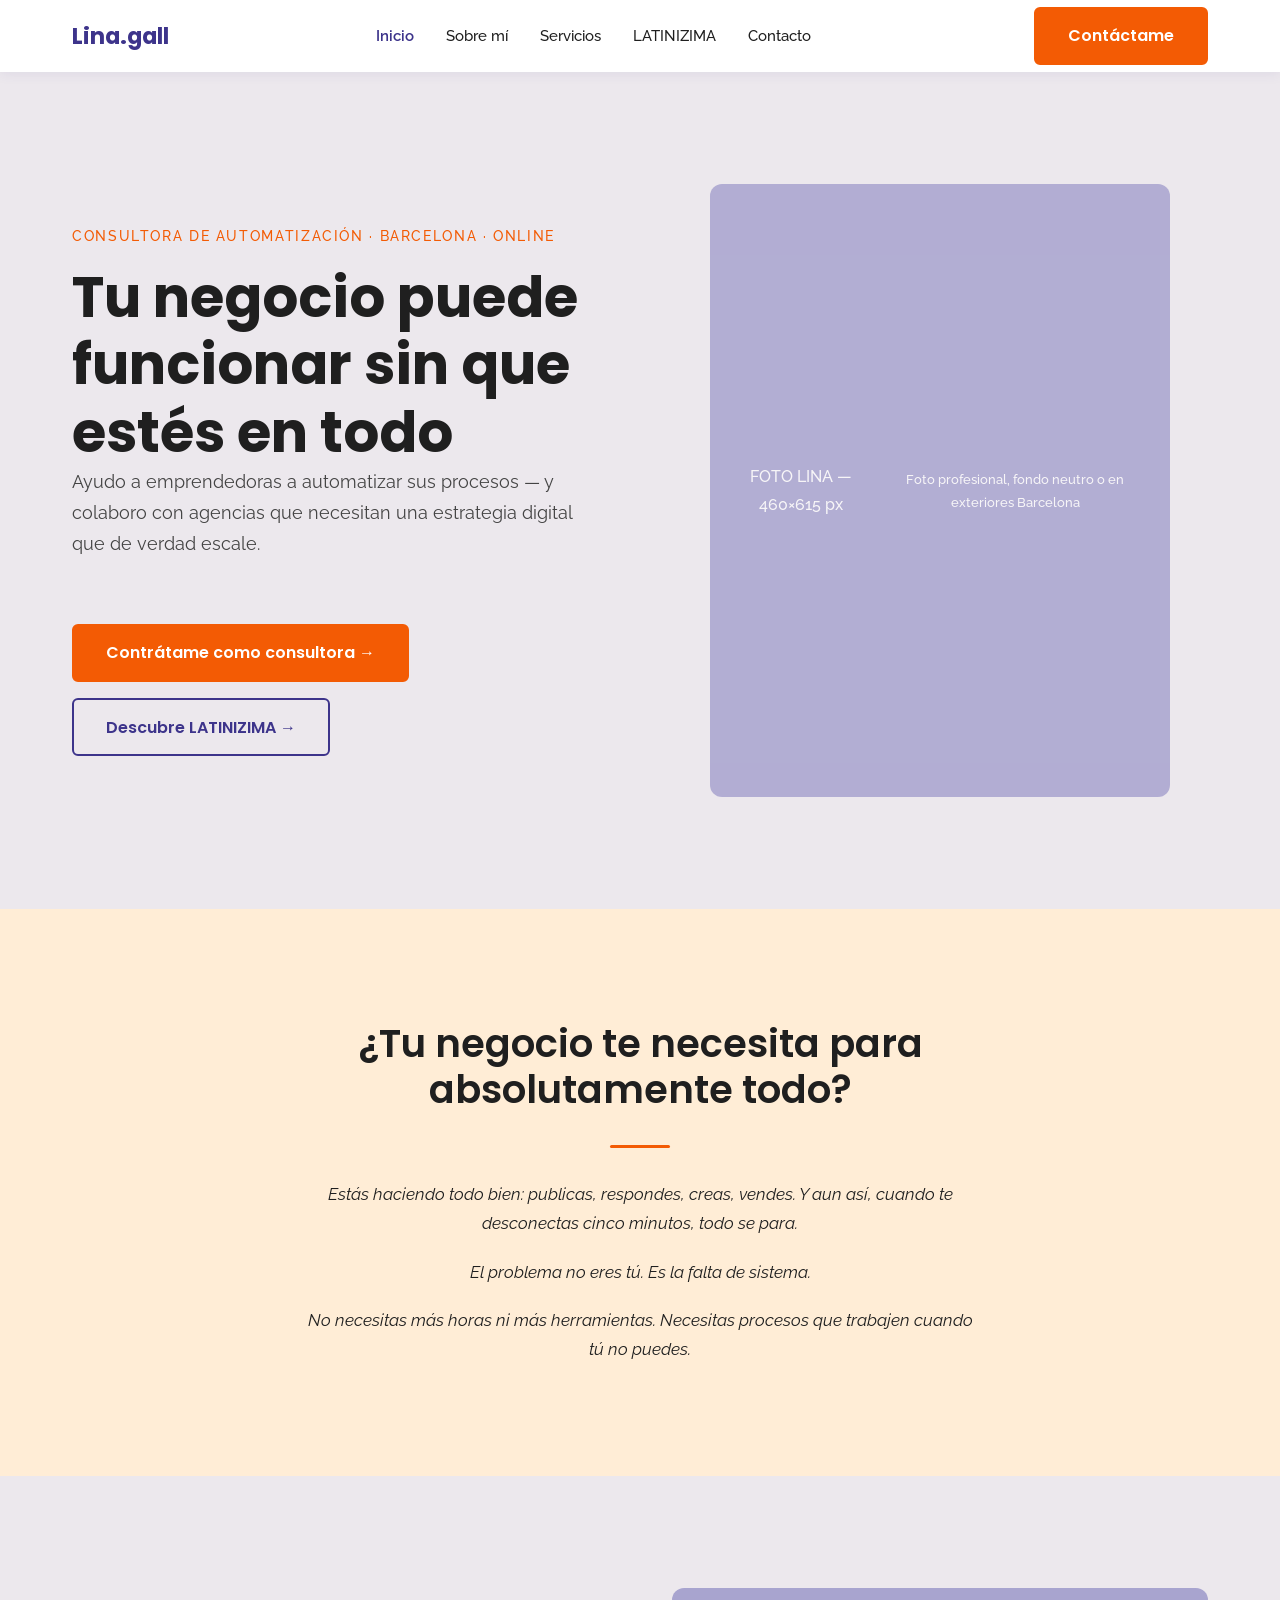
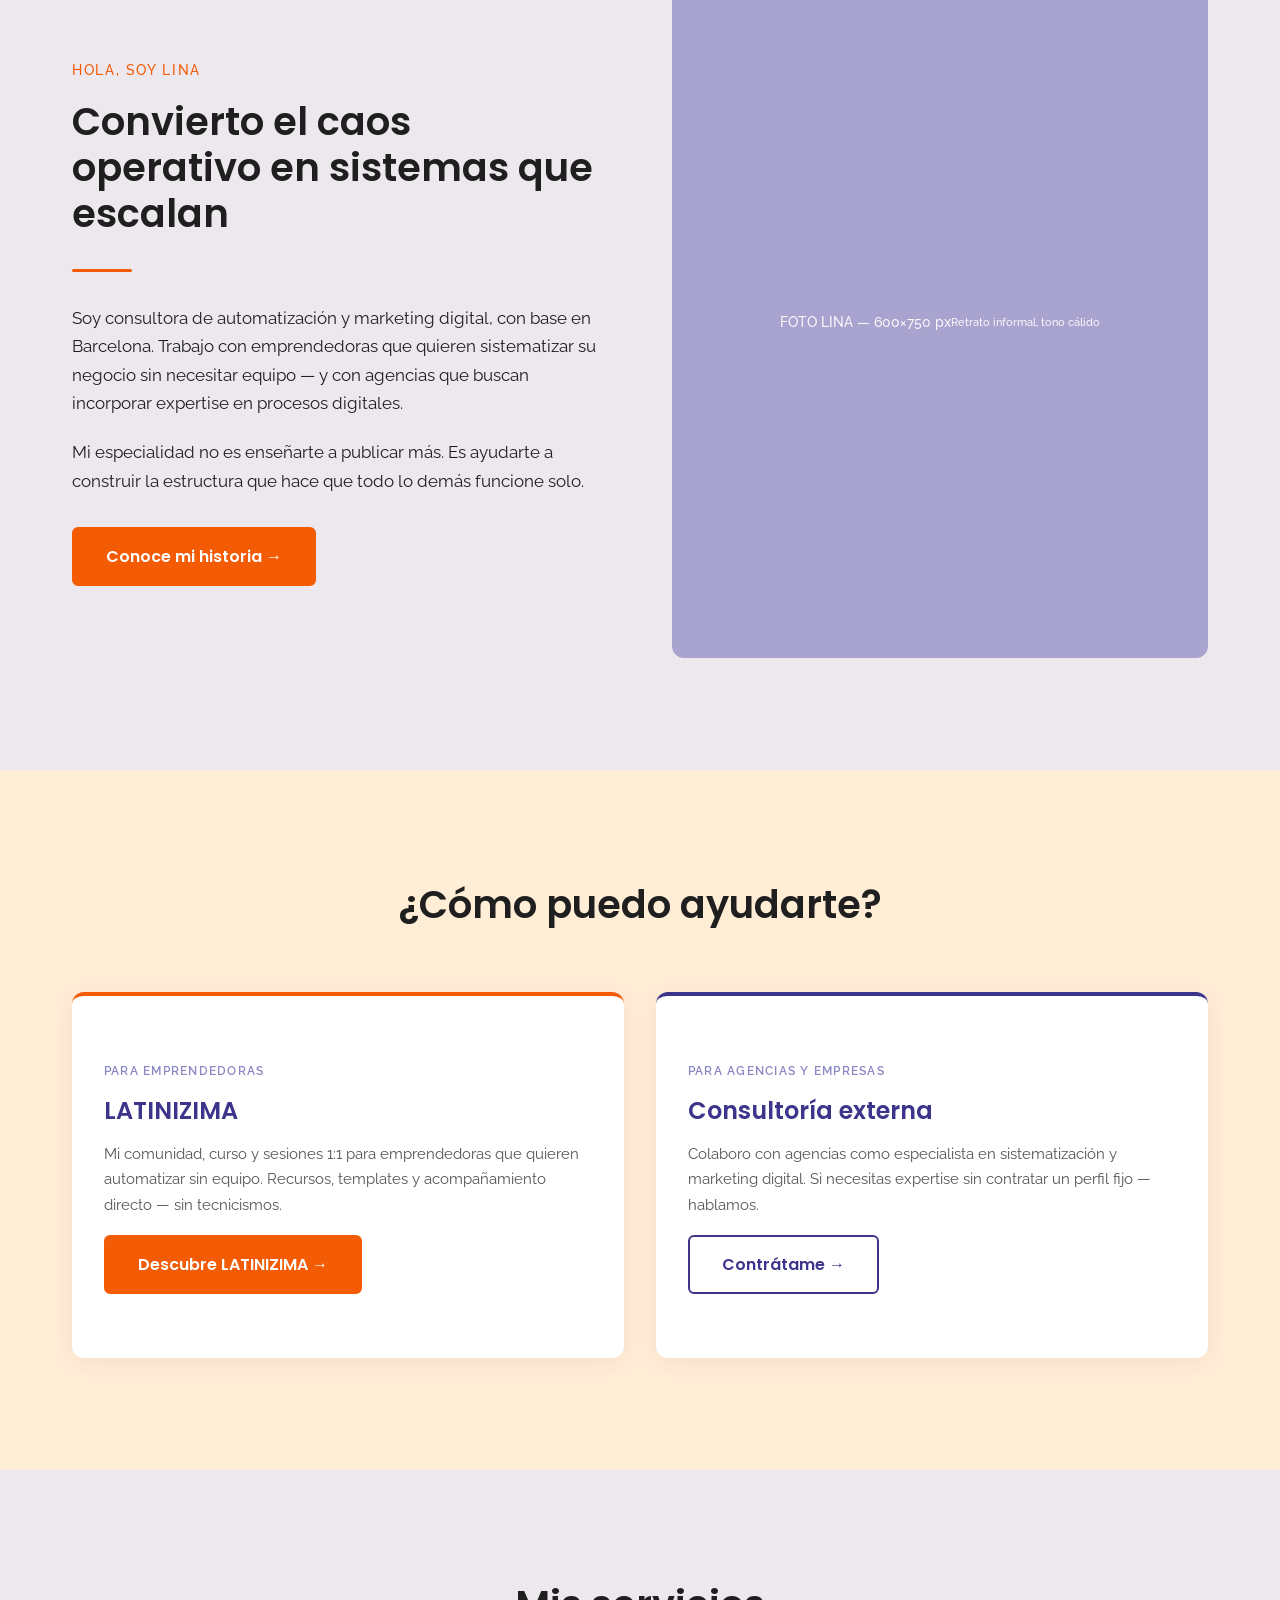
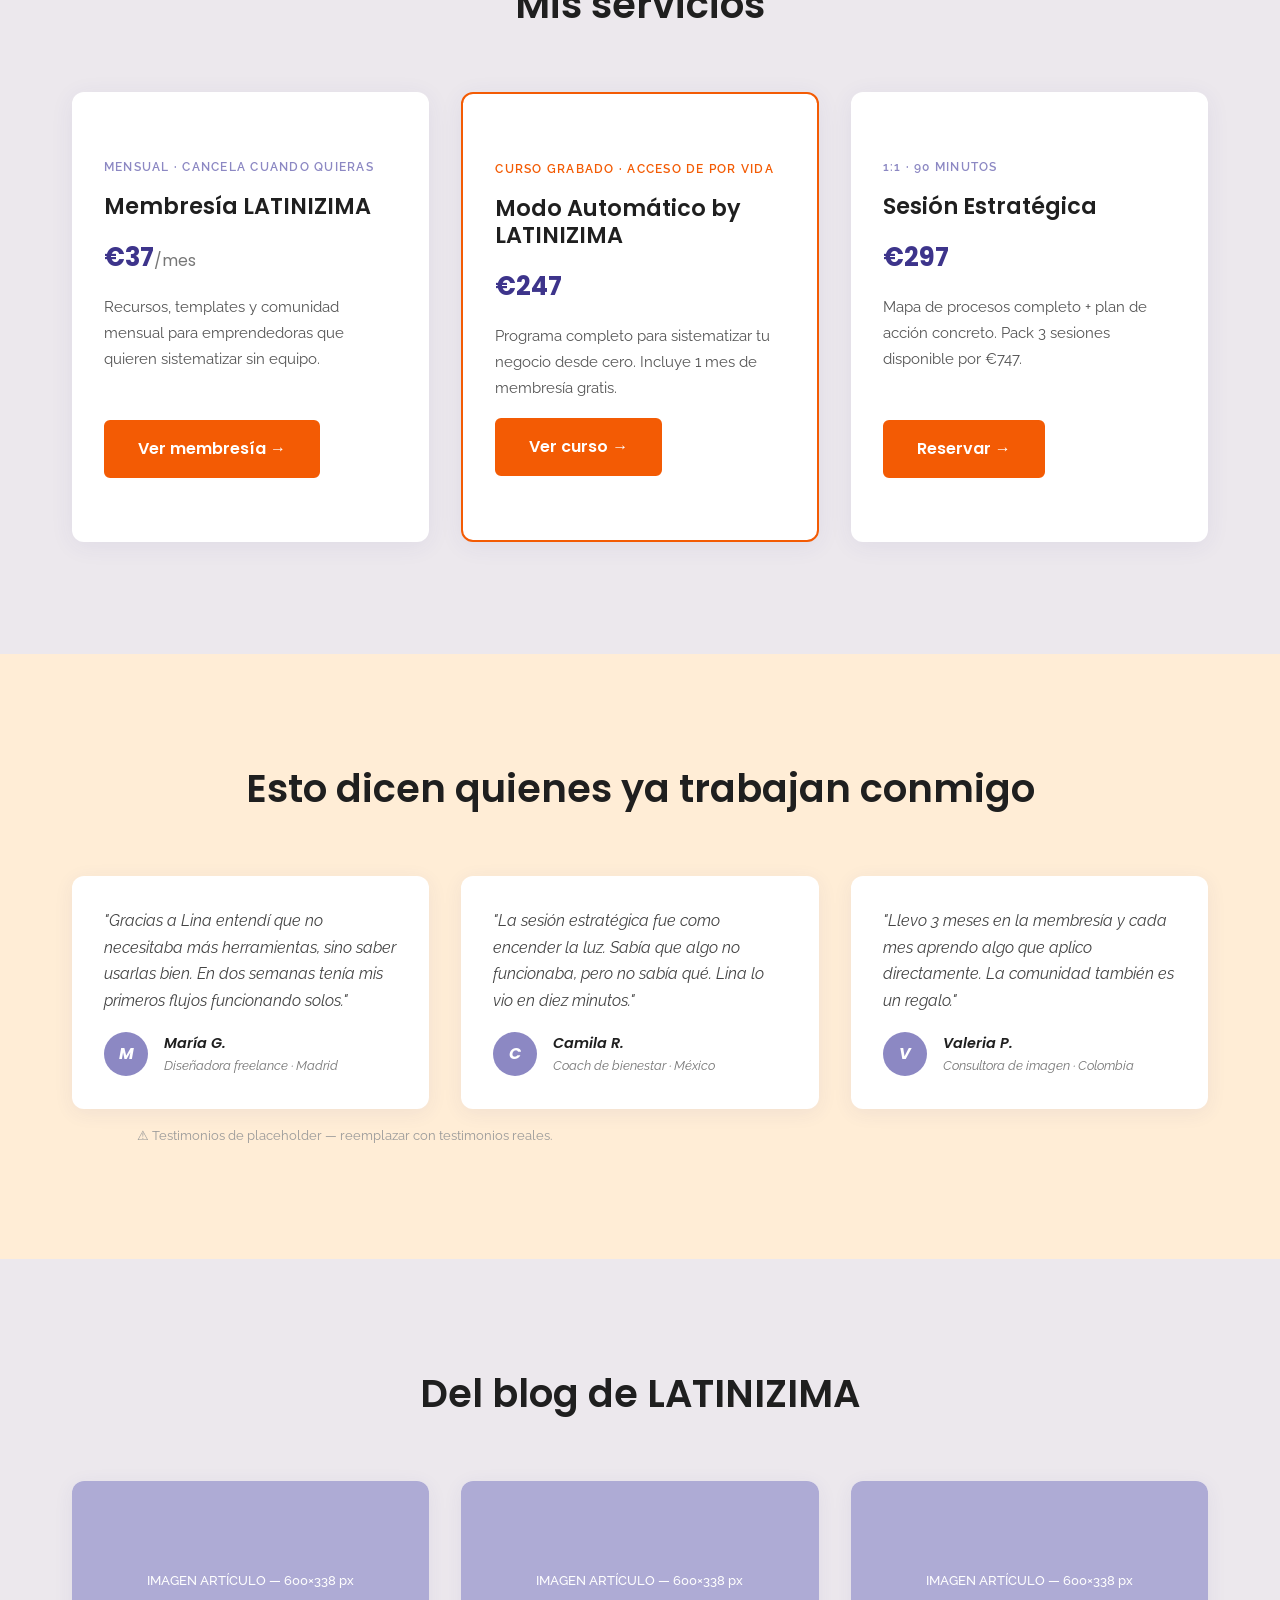
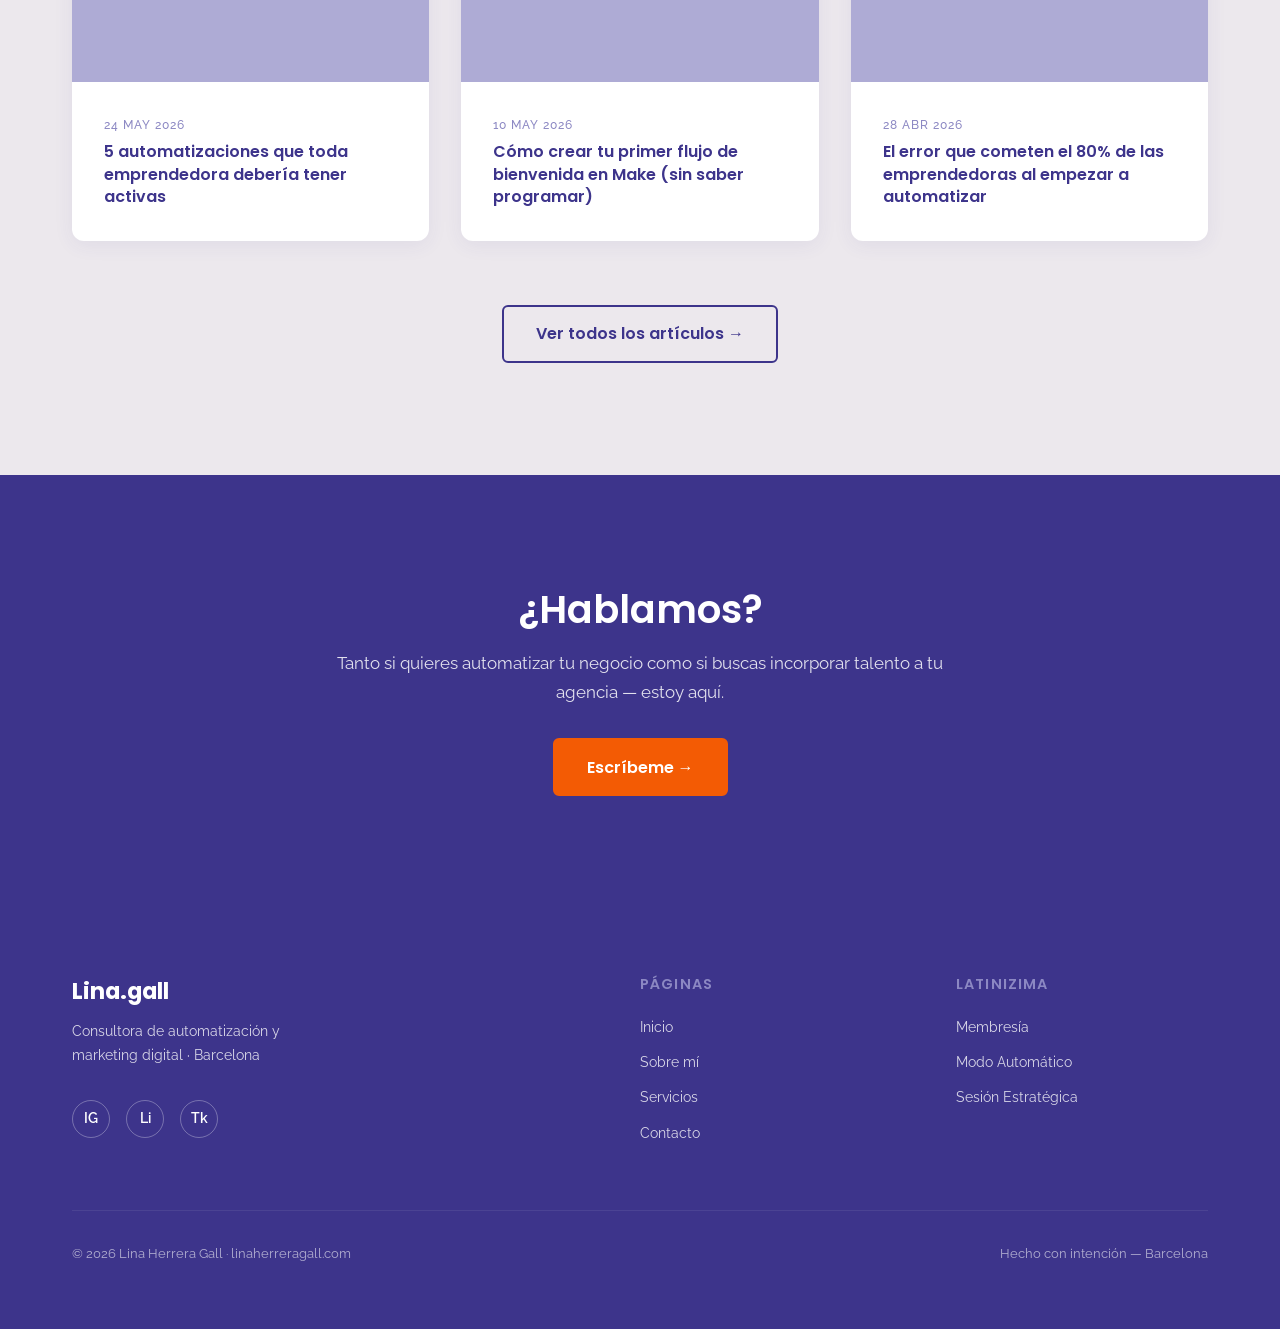
==== index.html @ 8fe7503e "Add index.html + styles.css — página de inicio Lina Herrera Gall Primera entrega: página INICIO comp" ====
<!DOCTYPE html>
<html lang="es">
<head>
  <meta charset="UTF-8" />
  <meta name="viewport" content="width=device-width, initial-scale=1.0" />
  <title>Lina Herrera Gall · Consultora de Automatización para Emprendedoras</title>
  <meta name="description" content="Consultora de automatización y marketing digital en Barcelona. Ayudo a emprendedoras a sistematizar su negocio y colaboro con agencias que necesitan estrategia digital que escale." />
  <meta name="keywords" content="consultora de automatización para emprendedoras, marketing digital Barcelona, LATINIZIMA" />
  <link rel="canonical" href="https://linaherreragall.com/" />

  <!-- Open Graph -->
  <meta property="og:type" content="website" />
  <meta property="og:title" content="Lina Herrera Gall · Consultora de Automatización para Emprendedoras" />
  <meta property="og:description" content="Consultora de automatización y marketing digital en Barcelona. Ayudo a emprendedoras a sistematizar su negocio y colaboro con agencias que necesitan estrategia digital que escale." />
  <meta property="og:url" content="https://linaherreragall.com/" />

  <link rel="stylesheet" href="styles.css" />
</head>
<body>

  <!-- ============================================================
       NAVIGATION
       ============================================================ -->
  <header>
    <nav class="nav" role="navigation" aria-label="Navegación principal">
      <div class="nav__inner">
        <a href="/" class="nav__logo" aria-label="Inicio — Lina Herrera Gall">
          <img src="assets/logo-linagall.png" alt="Lina.gall" onerror="this.style.display='none';this.nextElementSibling.style.display='block';" />
          <span style="display:none;">Lina.gall</span>
        </a>

        <button class="nav__toggle" aria-label="Abrir menú" aria-expanded="false" id="navToggle">
          <span></span><span></span><span></span>
        </button>

        <ul class="nav__links" id="navLinks" role="list">
          <li><a href="/" class="active">Inicio</a></li>
          <li><a href="sobre-mi.html">Sobre mí</a></li>
          <li><a href="servicios.html">Servicios</a></li>
          <li><a href="membresia-latinizima.html">LATINIZIMA</a></li>
          <li><a href="contacto.html">Contacto</a></li>
        </ul>

        <a href="contacto.html" class="btn btn--primary nav__cta">Contáctame</a>
      </div>
    </nav>
  </header>

  <main>

    <!-- ============================================================
         HERO
         ============================================================ -->
    <section class="hero section--lavender" aria-labelledby="hero-heading">
      <div class="container">
        <div class="hero__inner">
          <div class="hero__content">
            <p class="eyebrow">Consultora de automatización · Barcelona · Online</p>
            <h1 id="hero-heading">Tu negocio puede funcionar sin que estés en todo</h1>
            <p class="hero__subtitle">Ayudo a emprendedoras a automatizar sus procesos — y colaboro con agencias que necesitan una estrategia digital que de verdad escale.</p>
            <div class="hero__ctas">
              <a href="contacto.html" class="btn btn--primary">Contrátame como consultora →</a>
              <a href="membresia-latinizima.html" class="btn btn--outline">Descubre LATINIZIMA →</a>
            </div>
          </div>
          <div class="hero__image" aria-hidden="true">
            <div class="placeholder-img" style="width:100%;aspect-ratio:3/4;max-width:460px;margin:auto;">
              FOTO LINA — 460×615 px<br/><small>Foto profesional, fondo neutro o en exteriores Barcelona</small>
            </div>
          </div>
        </div>
      </div>
    </section>

    <!-- ============================================================
         SECCIÓN DOLOR
         ============================================================ -->
    <section class="section section--peach" aria-labelledby="dolor-heading">
      <div class="container" style="max-width:760px;text-align:center;">
        <h2 id="dolor-heading">¿Tu negocio te necesita para absolutamente todo?</h2>
        <div class="divider" style="margin-inline:auto;"></div>
        <div class="prose" style="margin-inline:auto;">
          <p><em>Estás haciendo todo bien: publicas, respondes, creas, vendes. Y aun así, cuando te desconectas cinco minutos, todo se para.</em></p>
          <p><em>El problema no eres tú. Es la falta de sistema.</em></p>
          <p><em>No necesitas más horas ni más herramientas. Necesitas procesos que trabajen cuando tú no puedes.</em></p>
        </div>
      </div>
    </section>

    <!-- ============================================================
         PRESENTACIÓN — con foto
         ============================================================ -->
    <section class="section section--lavender" aria-labelledby="presentacion-heading">
      <div class="container">
        <div class="split">
          <div class="split__content">
            <p class="eyebrow">Hola, soy Lina</p>
            <h2 id="presentacion-heading">Convierto el caos operativo en sistemas que escalan</h2>
            <div class="divider"></div>
            <div class="prose">
              <p>Soy consultora de automatización y marketing digital, con base en Barcelona. Trabajo con emprendedoras que quieren sistematizar su negocio sin necesitar equipo — y con agencias que buscan incorporar expertise en procesos digitales.</p>
              <p>Mi especialidad no es enseñarte a publicar más. Es ayudarte a construir la estructura que hace que todo lo demás funcione solo.</p>
            </div>
            <a href="sobre-mi.html" class="btn btn--primary" style="margin-top:var(--space-md);">Conoce mi historia →</a>
          </div>
          <div class="split__image" aria-hidden="true">
            <div class="placeholder-img" style="aspect-ratio:4/5;width:100%;">
              FOTO LINA — 600×750 px<br/><small>Retrato informal, tono cálido</small>
            </div>
          </div>
        </div>
      </div>
    </section>

    <!-- ============================================================
         DOS CAMINOS
         ============================================================ -->
    <section class="section section--peach" aria-labelledby="caminos-heading">
      <div class="container">
        <div class="section-header">
          <h2 id="caminos-heading">¿Cómo puedo ayudarte?</h2>
        </div>
        <div class="cards-grid cards-grid--2">

          <article class="card" style="border-top: 4px solid var(--color-orange);">
            <span class="card__tag">Para emprendedoras</span>
            <h3 style="color:var(--color-purple-dark);font-size:1.5rem;">LATINIZIMA</h3>
            <p class="card__desc">Mi comunidad, curso y sesiones 1:1 para emprendedoras que quieren automatizar sin equipo. Recursos, templates y acompañamiento directo — sin tecnicismos.</p>
            <a href="membresia-latinizima.html" class="btn btn--primary" style="align-self:flex-start;margin-top:auto;">Descubre LATINIZIMA →</a>
          </article>

          <article class="card" style="border-top: 4px solid var(--color-purple-dark);">
            <span class="card__tag">Para agencias y empresas</span>
            <h3 style="color:var(--color-purple-dark);font-size:1.5rem;">Consultoría externa</h3>
            <p class="card__desc">Colaboro con agencias como especialista en sistematización y marketing digital. Si necesitas expertise sin contratar un perfil fijo — hablamos.</p>
            <a href="contacto.html" class="btn btn--outline" style="align-self:flex-start;margin-top:auto;">Contrátame →</a>
          </article>

        </div>
      </div>
    </section>

    <!-- ============================================================
         SERVICIOS — 3 tarjetas
         ============================================================ -->
    <section class="section section--lavender" aria-labelledby="servicios-heading">
      <div class="container">
        <div class="section-header">
          <h2 id="servicios-heading">Mis servicios</h2>
        </div>
        <div class="cards-grid">

          <article class="card">
            <span class="card__tag">Mensual · Cancela cuando quieras</span>
            <h3>Membresía LATINIZIMA</h3>
            <div class="card__price">€37<span style="font-size:1rem;font-weight:400;color:#777;">/mes</span></div>
            <p class="card__desc">Recursos, templates y comunidad mensual para emprendedoras que quieren sistematizar sin equipo.</p>
            <a href="membresia-latinizima.html" class="btn btn--primary" style="align-self:flex-start;margin-top:auto;">Ver membresía →</a>
          </article>

          <article class="card" style="border: 2px solid var(--color-orange);">
            <span class="card__tag" style="color:var(--color-orange);">Curso grabado · Acceso de por vida</span>
            <h3>Modo Automático by LATINIZIMA</h3>
            <div class="card__price">€247</div>
            <p class="card__desc">Programa completo para sistematizar tu negocio desde cero. Incluye 1 mes de membresía gratis.</p>
            <a href="modo-automatico.html" class="btn btn--primary" style="align-self:flex-start;margin-top:auto;">Ver curso →</a>
          </article>

          <article class="card">
            <span class="card__tag">1:1 · 90 minutos</span>
            <h3>Sesión Estratégica</h3>
            <div class="card__price">€297</div>
            <p class="card__desc">Mapa de procesos completo + plan de acción concreto. Pack 3 sesiones disponible por €747.</p>
            <a href="sesion-estrategica.html" class="btn btn--primary" style="align-self:flex-start;margin-top:auto;">Reservar →</a>
          </article>

        </div>
      </div>
    </section>

    <!-- ============================================================
         PRUEBA SOCIAL
         ============================================================ -->
    <section class="section section--peach" aria-labelledby="testimonios-heading">
      <div class="container">
        <div class="section-header">
          <h2 id="testimonios-heading">Esto dicen quienes ya trabajan conmigo</h2>
        </div>
        <div class="testimonials-grid">

          <blockquote class="testimonial">
            <p class="testimonial__body">"Gracias a Lina entendí que no necesitaba más herramientas, sino saber usarlas bien. En dos semanas tenía mis primeros flujos funcionando solos."</p>
            <footer class="testimonial__author">
              <div class="testimonial__avatar" aria-hidden="true">M</div>
              <div>
                <p class="testimonial__name">María G.</p>
                <p class="testimonial__role">Diseñadora freelance · Madrid</p>
              </div>
            </footer>
          </blockquote>

          <blockquote class="testimonial">
            <p class="testimonial__body">"La sesión estratégica fue como encender la luz. Sabía que algo no funcionaba, pero no sabía qué. Lina lo vio en diez minutos."</p>
            <footer class="testimonial__author">
              <div class="testimonial__avatar" aria-hidden="true">C</div>
              <div>
                <p class="testimonial__name">Camila R.</p>
                <p class="testimonial__role">Coach de bienestar · México</p>
              </div>
            </footer>
          </blockquote>

          <blockquote class="testimonial">
            <p class="testimonial__body">"Llevo 3 meses en la membresía y cada mes aprendo algo que aplico directamente. La comunidad también es un regalo."</p>
            <footer class="testimonial__author">
              <div class="testimonial__avatar" aria-hidden="true">V</div>
              <div>
                <p class="testimonial__name">Valeria P.</p>
                <p class="testimonial__role">Consultora de imagen · Colombia</p>
              </div>
            </footer>
          </blockquote>

        </div>
        <p style="text-align:center;font-size:0.8rem;color:#999;margin-top:var(--space-sm);">⚠ Testimonios de placeholder — reemplazar con testimonios reales.</p>
      </div>
    </section>

    <!-- ============================================================
         BLOG PREVIEW
         ============================================================ -->
    <section class="section section--lavender" aria-labelledby="blog-heading">
      <div class="container">
        <div class="section-header">
          <h2 id="blog-heading">Del blog de LATINIZIMA</h2>
        </div>
        <div class="blog-grid">

          <article class="blog-card">
            <div class="blog-card__thumb">
              <div class="placeholder-img" style="aspect-ratio:16/9;border-radius:0;">IMAGEN ARTÍCULO — 600×338 px</div>
            </div>
            <div class="blog-card__body">
              <p class="blog-card__date">24 may 2026</p>
              <h3 class="blog-card__title">5 automatizaciones que toda emprendedora debería tener activas</h3>
            </div>
          </article>

          <article class="blog-card">
            <div class="blog-card__thumb">
              <div class="placeholder-img" style="aspect-ratio:16/9;border-radius:0;">IMAGEN ARTÍCULO — 600×338 px</div>
            </div>
            <div class="blog-card__body">
              <p class="blog-card__date">10 may 2026</p>
              <h3 class="blog-card__title">Cómo crear tu primer flujo de bienvenida en Make (sin saber programar)</h3>
            </div>
          </article>

          <article class="blog-card">
            <div class="blog-card__thumb">
              <div class="placeholder-img" style="aspect-ratio:16/9;border-radius:0;">IMAGEN ARTÍCULO — 600×338 px</div>
            </div>
            <div class="blog-card__body">
              <p class="blog-card__date">28 abr 2026</p>
              <h3 class="blog-card__title">El error que cometen el 80% de las emprendedoras al empezar a automatizar</h3>
            </div>
          </article>

        </div>
        <div style="text-align:center;margin-top:var(--space-lg);">
          <a href="#" class="btn btn--outline">Ver todos los artículos →</a>
        </div>
      </div>
    </section>

    <!-- ============================================================
         CTA FINAL — fondo oscuro
         ============================================================ -->
    <section class="section section--dark" aria-labelledby="cta-final-heading">
      <div class="container">
        <div class="cta-banner">
          <h2 id="cta-final-heading">¿Hablamos?</h2>
          <p>Tanto si quieres automatizar tu negocio como si buscas incorporar talento a tu agencia — estoy aquí.</p>
          <div class="cta-banner__actions">
            <a href="contacto.html" class="btn btn--primary">Escríbeme →</a>
          </div>
        </div>
      </div>
    </section>

  </main>

  <!-- ============================================================
       FOOTER
       ============================================================ -->
  <footer class="footer" role="contentinfo">
    <div class="container">
      <div class="footer__grid">

        <div>
          <p class="footer__brand-name">Lina.gall</p>
          <p class="footer__tagline">Consultora de automatización y marketing digital · Barcelona</p>
          <nav class="footer__social" aria-label="Redes sociales">
            <a href="#" aria-label="Instagram">IG</a>
            <a href="#" aria-label="LinkedIn">Li</a>
            <a href="#" aria-label="TikTok">Tk</a>
          </nav>
        </div>

        <div>
          <p class="footer__col-title">Páginas</p>
          <ul class="footer__links">
            <li><a href="/">Inicio</a></li>
            <li><a href="sobre-mi.html">Sobre mí</a></li>
            <li><a href="servicios.html">Servicios</a></li>
            <li><a href="contacto.html">Contacto</a></li>
          </ul>
        </div>

        <div>
          <p class="footer__col-title">LATINIZIMA</p>
          <ul class="footer__links">
            <li><a href="membresia-latinizima.html">Membresía</a></li>
            <li><a href="modo-automatico.html">Modo Automático</a></li>
            <li><a href="sesion-estrategica.html">Sesión Estratégica</a></li>
          </ul>
        </div>

      </div>

      <div class="footer__bottom">
        <span>© 2026 Lina Herrera Gall · linaherreragall.com</span>
        <span>Hecho con intención — Barcelona</span>
      </div>
    </div>
  </footer>

  <!-- ============================================================
       JS — mobile nav toggle
       ============================================================ -->
  <script>
    const toggle = document.getElementById('navToggle');
    const links  = document.getElementById('navLinks');
    toggle.addEventListener('click', () => {
      const isOpen = links.classList.toggle('is-open');
      toggle.setAttribute('aria-expanded', isOpen);
    });
  </script>

</body>
</html>
---- styles.css ----
/* ============================================================
   LINA HERRERA GALL · Global Stylesheet
   ============================================================ */

/* --- Google Fonts --- */
@import url('https://fonts.googleapis.com/css2?family=Poppins:wght@400;600;700&family=Raleway:ital,wght@0,400;0,500;1,400&display=swap');

/* --- CSS Variables --- */
:root {
  /* Colors */
  --color-purple-dark:   #3d348b;
  --color-purple-mid:    #8c88c3;
  --color-lavender:      #ece8ed;
  --color-peach:         #ffedd6;
  --color-orange:        #f35b04;
  --color-almost-black:  #1f1f1f;
  --color-white:         #ffffff;

  /* Typography */
  --font-heading:  'Poppins', sans-serif;
  --font-body:     'Raleway', sans-serif;

  /* Spacing */
  --space-xs:   0.5rem;
  --space-sm:   1rem;
  --space-md:   2rem;
  --space-lg:   4rem;
  --space-xl:   7rem;

  /* Layout */
  --max-width:  1200px;
  --nav-height: 72px;

  /* Border radius */
  --radius-sm:  6px;
  --radius-md:  12px;
  --radius-lg:  24px;
}

/* --- Reset --- */
*, *::before, *::after {
  box-sizing: border-box;
  margin: 0;
  padding: 0;
}

html {
  scroll-behavior: smooth;
  font-size: 16px;
}

body {
  font-family: var(--font-body);
  color: var(--color-almost-black);
  background-color: var(--color-lavender);
  line-height: 1.7;
  -webkit-font-smoothing: antialiased;
}

img {
  max-width: 100%;
  display: block;
}

a {
  color: inherit;
  text-decoration: none;
}

ul, ol {
  list-style: none;
}

/* --- Layout utilities --- */
.container {
  width: 100%;
  max-width: var(--max-width);
  margin-inline: auto;
  padding-inline: var(--space-md);
}

.section {
  padding-block: var(--space-xl);
}

.section--lavender  { background-color: var(--color-lavender); }
.section--peach     { background-color: var(--color-peach); }
.section--dark      { background-color: var(--color-purple-dark); color: var(--color-white); }

/* --- Typography --- */
h1, h2, h3, h4 {
  font-family: var(--font-heading);
  line-height: 1.2;
}

h1 { font-size: clamp(2.2rem, 5vw, 3.5rem); font-weight: 700; }
h2 { font-size: clamp(1.6rem, 3vw, 2.4rem); font-weight: 600; }
h3 { font-size: clamp(1.1rem, 2vw, 1.4rem); font-weight: 600; }

p { font-size: 1.05rem; max-width: 68ch; }

.eyebrow {
  font-family: var(--font-body);
  font-size: 0.85rem;
  font-weight: 500;
  letter-spacing: 0.12em;
  text-transform: uppercase;
  color: var(--color-orange);
  margin-bottom: var(--space-sm);
}

.section--dark .eyebrow { color: var(--color-peach); }

blockquote, .quote {
  font-family: var(--font-body);
  font-style: italic;
  font-size: 1.1rem;
}

/* --- Buttons --- */
.btn {
  display: inline-block;
  font-family: var(--font-heading);
  font-size: 1rem;
  font-weight: 600;
  padding: 0.85em 2em;
  border-radius: var(--radius-sm);
  border: 2px solid transparent;
  cursor: pointer;
  transition: transform 0.15s ease, box-shadow 0.15s ease, opacity 0.15s ease;
  white-space: nowrap;
}

.btn:hover { transform: translateY(-2px); box-shadow: 0 6px 18px rgba(0,0,0,0.12); }
.btn:active { transform: translateY(0); }

.btn--primary {
  background-color: var(--color-orange);
  color: var(--color-white);
  border-color: var(--color-orange);
}

.btn--outline {
  background-color: transparent;
  color: var(--color-purple-dark);
  border-color: var(--color-purple-dark);
}

.btn--outline-white {
  background-color: transparent;
  color: var(--color-white);
  border-color: var(--color-white);
}

/* ============================================================
   NAVIGATION
   ============================================================ */
.nav {
  position: sticky;
  top: 0;
  z-index: 100;
  height: var(--nav-height);
  background-color: var(--color-white);
  box-shadow: 0 2px 12px rgba(61, 52, 139, 0.08);
  display: flex;
  align-items: center;
}

.nav__inner {
  width: 100%;
  max-width: var(--max-width);
  margin-inline: auto;
  padding-inline: var(--space-md);
  display: flex;
  align-items: center;
  justify-content: space-between;
  gap: var(--space-md);
}

.nav__logo {
  font-family: var(--font-heading);
  font-weight: 700;
  font-size: 1.4rem;
  color: var(--color-purple-dark);
  flex-shrink: 0;
}

.nav__logo img {
  height: 36px;
  width: auto;
}

.nav__links {
  display: flex;
  align-items: center;
  gap: var(--space-md);
}

.nav__links a {
  font-family: var(--font-body);
  font-size: 0.95rem;
  font-weight: 500;
  color: var(--color-almost-black);
  transition: color 0.15s;
}

.nav__links a:hover { color: var(--color-purple-dark); }

.nav__links a.active { color: var(--color-purple-dark); font-weight: 600; }

.nav__cta {
  margin-left: var(--space-sm);
}

/* Hamburger */
.nav__toggle {
  display: none;
  flex-direction: column;
  gap: 5px;
  background: none;
  border: none;
  cursor: pointer;
  padding: 4px;
}

.nav__toggle span {
  display: block;
  width: 24px;
  height: 2px;
  background-color: var(--color-purple-dark);
  border-radius: 2px;
  transition: all 0.3s ease;
}

/* ============================================================
   FOOTER
   ============================================================ */
.footer {
  background-color: var(--color-purple-dark);
  color: var(--color-white);
  padding-block: var(--space-lg);
}

.footer__grid {
  display: grid;
  grid-template-columns: 2fr 1fr 1fr;
  gap: var(--space-lg);
}

.footer__brand-name {
  font-family: var(--font-heading);
  font-weight: 700;
  font-size: 1.4rem;
  color: var(--color-white);
  margin-bottom: var(--space-xs);
}

.footer__tagline {
  font-size: 0.9rem;
  opacity: 0.8;
  margin-bottom: var(--space-md);
  max-width: 30ch;
}

.footer__social {
  display: flex;
  gap: var(--space-sm);
}

.footer__social a {
  display: flex;
  align-items: center;
  justify-content: center;
  width: 38px;
  height: 38px;
  border-radius: 50%;
  border: 1px solid rgba(255,255,255,0.3);
  font-size: 0.85rem;
  font-weight: 600;
  transition: background-color 0.15s, border-color 0.15s;
}

.footer__social a:hover {
  background-color: var(--color-orange);
  border-color: var(--color-orange);
}

.footer__col-title {
  font-family: var(--font-heading);
  font-weight: 600;
  font-size: 0.9rem;
  letter-spacing: 0.08em;
  text-transform: uppercase;
  color: var(--color-purple-mid);
  margin-bottom: var(--space-sm);
}

.footer__links {
  display: flex;
  flex-direction: column;
  gap: 0.5rem;
}

.footer__links a {
  font-size: 0.9rem;
  opacity: 0.8;
  transition: opacity 0.15s;
}

.footer__links a:hover { opacity: 1; }

.footer__bottom {
  margin-top: var(--space-lg);
  padding-top: var(--space-md);
  border-top: 1px solid rgba(255,255,255,0.12);
  display: flex;
  align-items: center;
  justify-content: space-between;
  font-size: 0.82rem;
  opacity: 0.6;
  flex-wrap: wrap;
  gap: var(--space-sm);
}

/* ============================================================
   PLACEHOLDER IMAGES
   ============================================================ */
.placeholder-img {
  background-color: var(--color-purple-mid);
  display: flex;
  align-items: center;
  justify-content: center;
  text-align: center;
  font-family: var(--font-body);
  font-size: 0.85rem;
  font-weight: 500;
  color: var(--color-white);
  padding: var(--space-sm);
  border-radius: var(--radius-md);
  opacity: 0.7;
}

/* ============================================================
   HERO
   ============================================================ */
.hero {
  padding-block: var(--space-xl);
}

.hero__inner {
  display: grid;
  grid-template-columns: 1fr 1fr;
  gap: var(--space-lg);
  align-items: center;
}

.hero__content { max-width: 560px; }

.hero__h1 { margin-bottom: var(--space-md); }

.hero__subtitle {
  font-size: 1.15rem;
  margin-bottom: var(--space-lg);
  color: #444;
}

.hero__ctas {
  display: flex;
  gap: var(--space-sm);
  flex-wrap: wrap;
}

.hero__image .placeholder-img {
  width: 100%;
  aspect-ratio: 3/4;
  max-width: 460px;
  margin-inline: auto;
  font-size: 1rem;
  opacity: 0.6;
}

/* ============================================================
   SECTION HEADERS
   ============================================================ */
.section-header {
  text-align: center;
  margin-bottom: var(--space-lg);
}

.section-header h2 { margin-bottom: var(--space-sm); }
.section-header p  { margin-inline: auto; color: #555; }

.section--dark .section-header p { color: rgba(255,255,255,0.8); }

/* ============================================================
   CARDS GRID
   ============================================================ */
.cards-grid {
  display: grid;
  grid-template-columns: repeat(auto-fit, minmax(280px, 1fr));
  gap: var(--space-md);
}

.cards-grid--2 {
  grid-template-columns: repeat(auto-fit, minmax(340px, 1fr));
}

.card {
  background-color: var(--color-white);
  border-radius: var(--radius-md);
  padding: var(--space-lg) var(--space-md);
  box-shadow: 0 4px 24px rgba(61,52,139,0.07);
  display: flex;
  flex-direction: column;
  gap: var(--space-sm);
  transition: transform 0.2s ease, box-shadow 0.2s ease;
}

.card:hover {
  transform: translateY(-4px);
  box-shadow: 0 12px 36px rgba(61,52,139,0.12);
}

.card__tag {
  font-size: 0.78rem;
  font-weight: 600;
  letter-spacing: 0.1em;
  text-transform: uppercase;
  color: var(--color-purple-mid);
}

.card__price {
  font-family: var(--font-heading);
  font-size: 1.6rem;
  font-weight: 700;
  color: var(--color-purple-dark);
}

.card__desc { font-size: 0.95rem; color: #555; }

/* ============================================================
   PAIN / INTRO TEXT SECTION
   ============================================================ */
.prose { max-width: 680px; }
.prose p { margin-bottom: 1.2em; }
.prose p:last-child { margin-bottom: 0; }

/* ============================================================
   TWO-COLUMN SPLIT (text + image)
   ============================================================ */
.split {
  display: grid;
  grid-template-columns: 1fr 1fr;
  gap: var(--space-lg);
  align-items: center;
}

.split--reverse .split__image { order: -1; }

.split__image .placeholder-img {
  width: 100%;
  aspect-ratio: 4/5;
}

.split__content { max-width: 540px; }

/* ============================================================
   ICON BLOCKS (3-col)
   ============================================================ */
.icon-blocks {
  display: grid;
  grid-template-columns: repeat(auto-fit, minmax(240px, 1fr));
  gap: var(--space-md);
}

.icon-block {
  display: flex;
  flex-direction: column;
  gap: var(--space-xs);
}

.icon-block__icon {
  width: 48px;
  height: 48px;
  border-radius: 50%;
  background-color: var(--color-purple-dark);
  color: var(--color-white);
  display: flex;
  align-items: center;
  justify-content: center;
  font-size: 1.3rem;
  margin-bottom: var(--space-xs);
  flex-shrink: 0;
}

.icon-block h3 { font-size: 1.1rem; color: var(--color-purple-dark); }

.icon-block p { font-size: 0.95rem; max-width: 38ch; }

/* ============================================================
   TESTIMONIALS
   ============================================================ */
.testimonials-grid {
  display: grid;
  grid-template-columns: repeat(auto-fit, minmax(280px, 1fr));
  gap: var(--space-md);
}

.testimonial {
  background-color: var(--color-white);
  border-radius: var(--radius-md);
  padding: var(--space-md);
  box-shadow: 0 4px 20px rgba(61,52,139,0.07);
}

.testimonial__body {
  font-style: italic;
  font-size: 0.98rem;
  color: #444;
  margin-bottom: var(--space-sm);
}

.testimonial__author {
  display: flex;
  align-items: center;
  gap: var(--space-sm);
}

.testimonial__avatar {
  width: 44px;
  height: 44px;
  border-radius: 50%;
  background-color: var(--color-purple-mid);
  display: flex;
  align-items: center;
  justify-content: center;
  font-family: var(--font-heading);
  font-weight: 700;
  font-size: 1rem;
  color: var(--color-white);
  flex-shrink: 0;
}

.testimonial__name {
  font-weight: 600;
  font-size: 0.9rem;
  font-family: var(--font-heading);
}

.testimonial__role { font-size: 0.8rem; color: #777; }

/* ============================================================
   BLOG PREVIEW
   ============================================================ */
.blog-grid {
  display: grid;
  grid-template-columns: repeat(auto-fit, minmax(280px, 1fr));
  gap: var(--space-md);
}

.blog-card {
  background-color: var(--color-white);
  border-radius: var(--radius-md);
  overflow: hidden;
  box-shadow: 0 4px 20px rgba(61,52,139,0.07);
  transition: transform 0.2s ease;
}

.blog-card:hover { transform: translateY(-4px); }

.blog-card__thumb .placeholder-img {
  border-radius: 0;
  aspect-ratio: 16/9;
  font-size: 0.8rem;
}

.blog-card__body {
  padding: var(--space-md);
}

.blog-card__date {
  font-size: 0.78rem;
  color: var(--color-purple-mid);
  font-weight: 500;
  margin-bottom: 0.4rem;
  text-transform: uppercase;
  letter-spacing: 0.08em;
}

.blog-card__title {
  font-family: var(--font-heading);
  font-size: 1rem;
  font-weight: 600;
  color: var(--color-purple-dark);
  line-height: 1.4;
}

/* ============================================================
   CTA BANNER (dark section)
   ============================================================ */
.cta-banner {
  text-align: center;
  max-width: 640px;
  margin-inline: auto;
}

.cta-banner h2 { color: var(--color-white); margin-bottom: var(--space-sm); }
.cta-banner p  { color: rgba(255,255,255,0.85); margin-inline: auto; margin-bottom: var(--space-md); }

.cta-banner__actions {
  display: flex;
  gap: var(--space-sm);
  justify-content: center;
  flex-wrap: wrap;
}

/* ============================================================
   FAQ
   ============================================================ */
.faq {
  max-width: 720px;
  margin-inline: auto;
  display: flex;
  flex-direction: column;
  gap: var(--space-sm);
}

.faq__item {
  border-bottom: 1px solid rgba(61,52,139,0.15);
  padding-bottom: var(--space-sm);
}

.faq__question {
  font-family: var(--font-heading);
  font-weight: 600;
  font-size: 1rem;
  color: var(--color-purple-dark);
  margin-bottom: 0.4rem;
}

.faq__answer { font-size: 0.95rem; color: #555; }

/* ============================================================
   CHECKLIST (bullets with ✦)
   ============================================================ */
.checklist {
  display: flex;
  flex-direction: column;
  gap: 0.75rem;
  list-style: none;
}

.checklist li {
  display: flex;
  gap: 0.75rem;
  font-size: 1rem;
}

.checklist li::before {
  content: '✦';
  color: var(--color-orange);
  flex-shrink: 0;
  font-size: 0.8rem;
  margin-top: 0.2em;
}

/* ============================================================
   PRICE BLOCK
   ============================================================ */
.price-block {
  text-align: center;
  padding: var(--space-lg);
}

.price-block__amount {
  font-family: var(--font-heading);
  font-size: clamp(3rem, 8vw, 5rem);
  font-weight: 700;
  color: var(--color-purple-dark);
  line-height: 1;
}

.price-block__period {
  font-size: 1rem;
  color: #777;
  margin-top: 0.25rem;
  margin-bottom: var(--space-md);
}

.price-block__note {
  font-size: 0.9rem;
  color: #777;
  margin-top: 0.75rem;
}

/* ============================================================
   FORM
   ============================================================ */
.form {
  max-width: 600px;
  margin-inline: auto;
  display: flex;
  flex-direction: column;
  gap: var(--space-sm);
}

.form__group {
  display: flex;
  flex-direction: column;
  gap: 0.4rem;
}

.form__label {
  font-weight: 600;
  font-size: 0.9rem;
  color: var(--color-purple-dark);
}

.form__input,
.form__select,
.form__textarea {
  width: 100%;
  padding: 0.85em 1em;
  border: 2px solid rgba(61,52,139,0.2);
  border-radius: var(--radius-sm);
  font-family: var(--font-body);
  font-size: 1rem;
  color: var(--color-almost-black);
  background-color: var(--color-white);
  transition: border-color 0.15s;
  outline: none;
}

.form__input:focus,
.form__select:focus,
.form__textarea:focus {
  border-color: var(--color-purple-dark);
}

.form__textarea { min-height: 140px; resize: vertical; }

.form__note {
  font-size: 0.85rem;
  color: #777;
  text-align: center;
  margin-top: 0.25rem;
}

/* ============================================================
   DIVIDER
   ============================================================ */
.divider {
  width: 60px;
  height: 3px;
  background-color: var(--color-orange);
  border-radius: 2px;
  margin-block: var(--space-md);
}

/* ============================================================
   RESPONSIVE
   ============================================================ */

/* Tablet (≤ 900px) */
@media (max-width: 900px) {
  .hero__inner { grid-template-columns: 1fr; }
  .hero__image { display: none; }
  .split { grid-template-columns: 1fr; }
  .split--reverse .split__image { order: 0; }
  .split__image { display: none; }
  .footer__grid { grid-template-columns: 1fr 1fr; }
}

/* Mobile (≤ 600px) */
@media (max-width: 600px) {
  :root { --space-xl: 4rem; --space-lg: 2.5rem; }

  .nav__links { display: none; flex-direction: column; position: absolute; top: var(--nav-height); left: 0; right: 0; background-color: var(--color-white); padding: var(--space-md); box-shadow: 0 8px 24px rgba(0,0,0,0.1); gap: var(--space-sm); }
  .nav__links.is-open { display: flex; }
  .nav__toggle { display: flex; }
  .nav__cta { display: none; }
  .nav { position: relative; }

  .hero__ctas { flex-direction: column; }
  .hero__ctas .btn { text-align: center; }

  .cards-grid--2 { grid-template-columns: 1fr; }

  .footer__grid { grid-template-columns: 1fr; }

  .cta-banner__actions { flex-direction: column; align-items: center; }
}
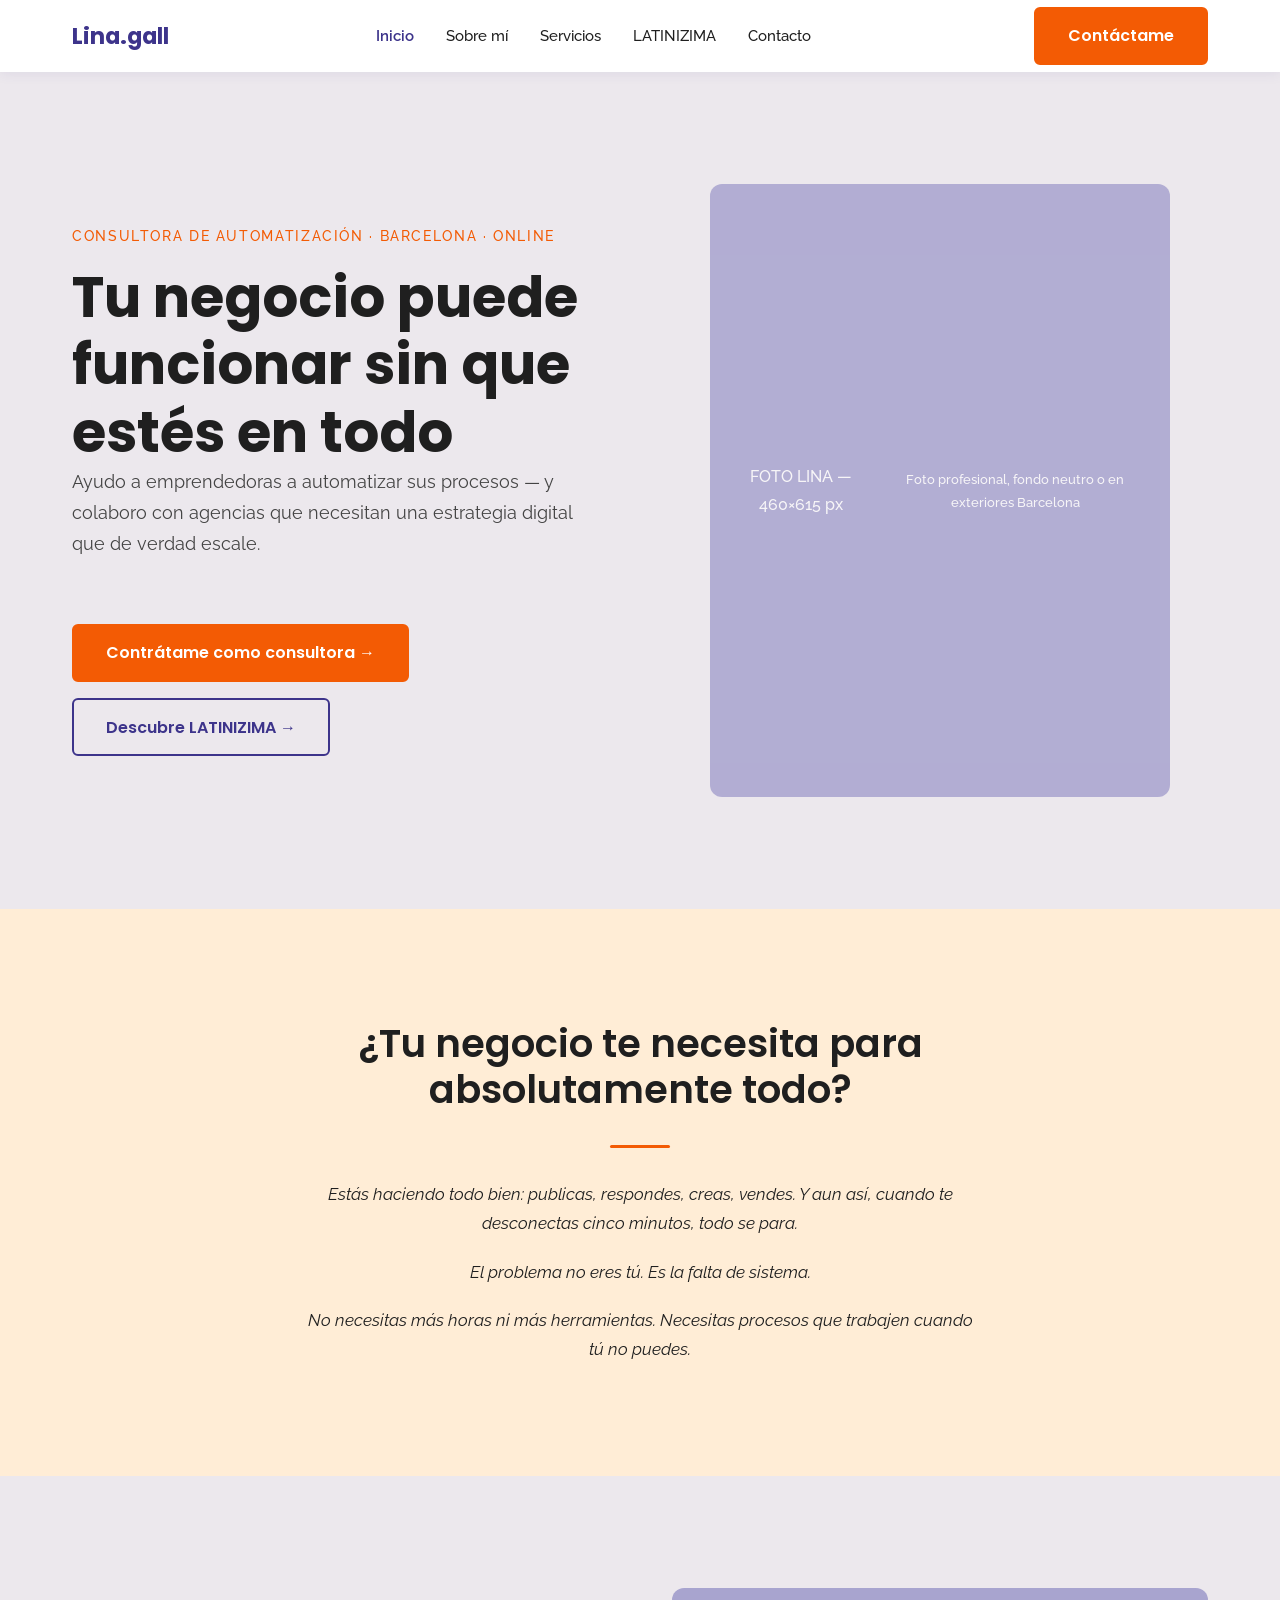
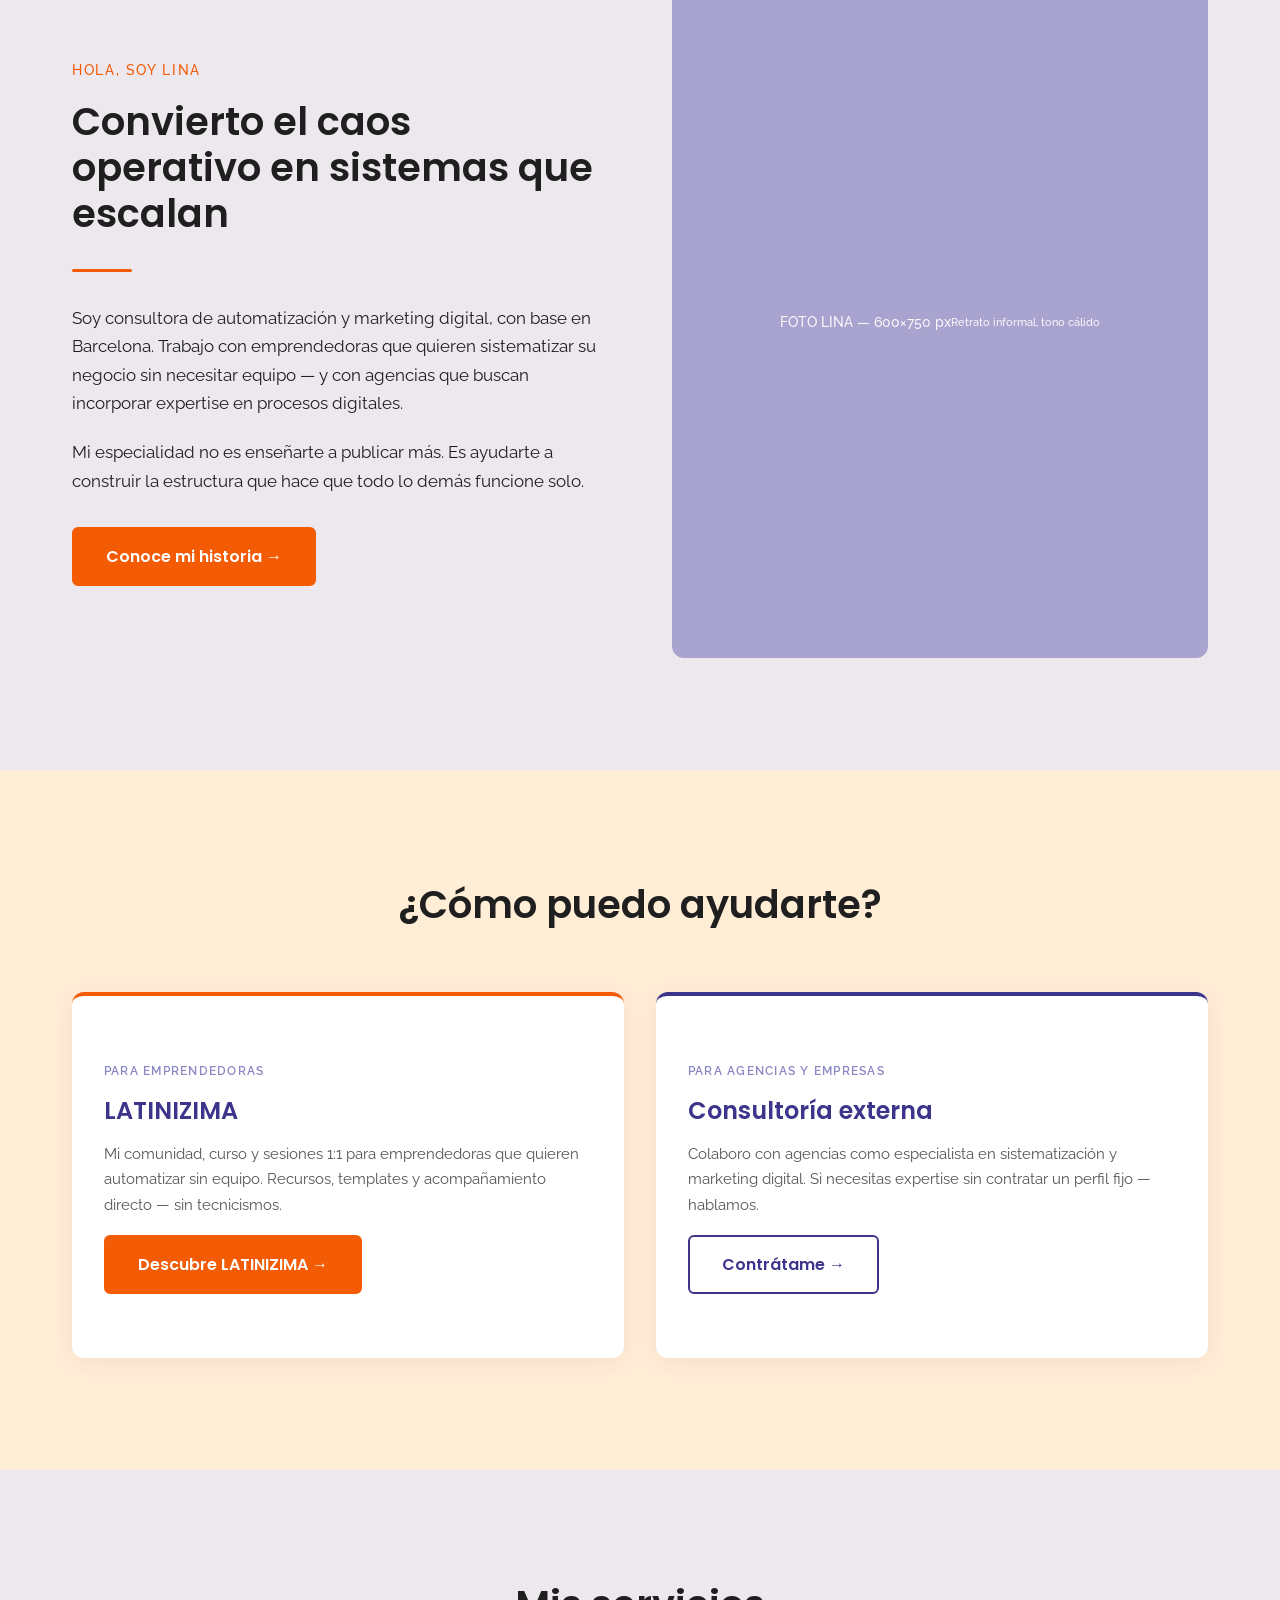
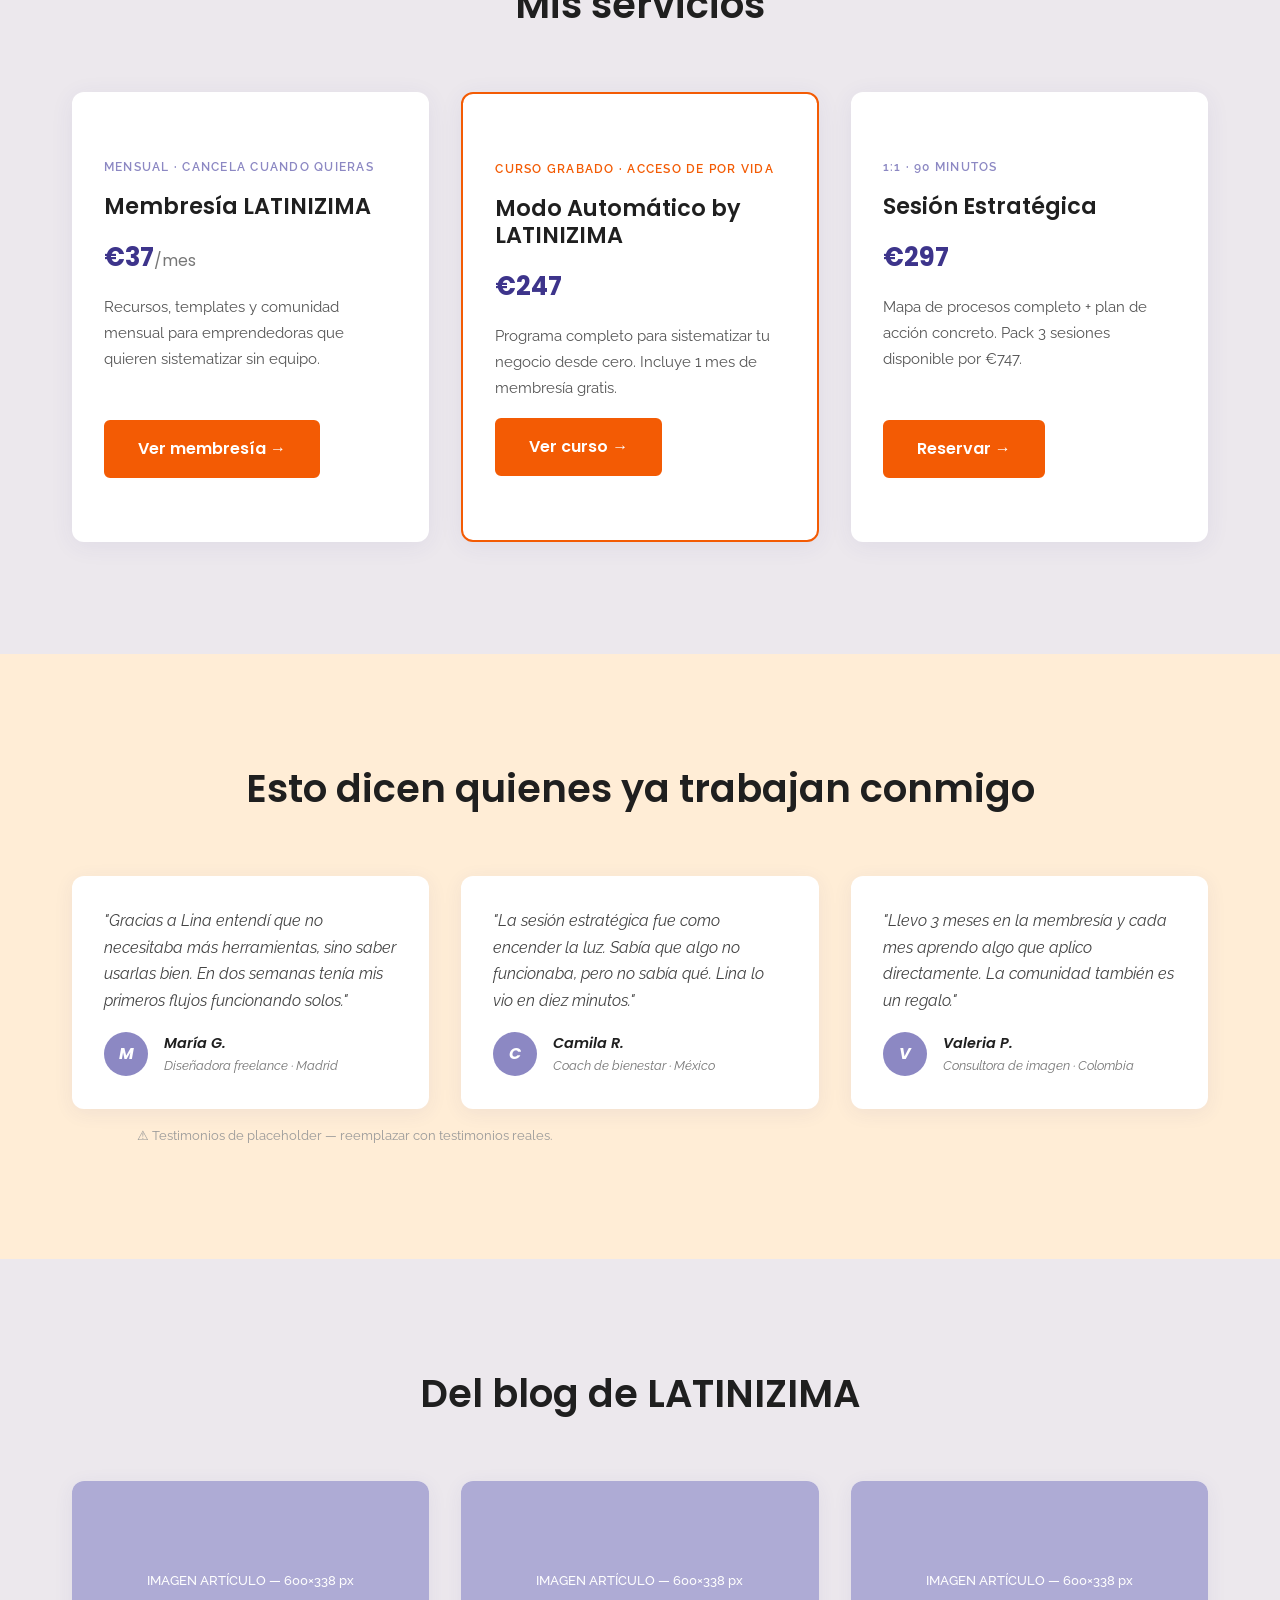
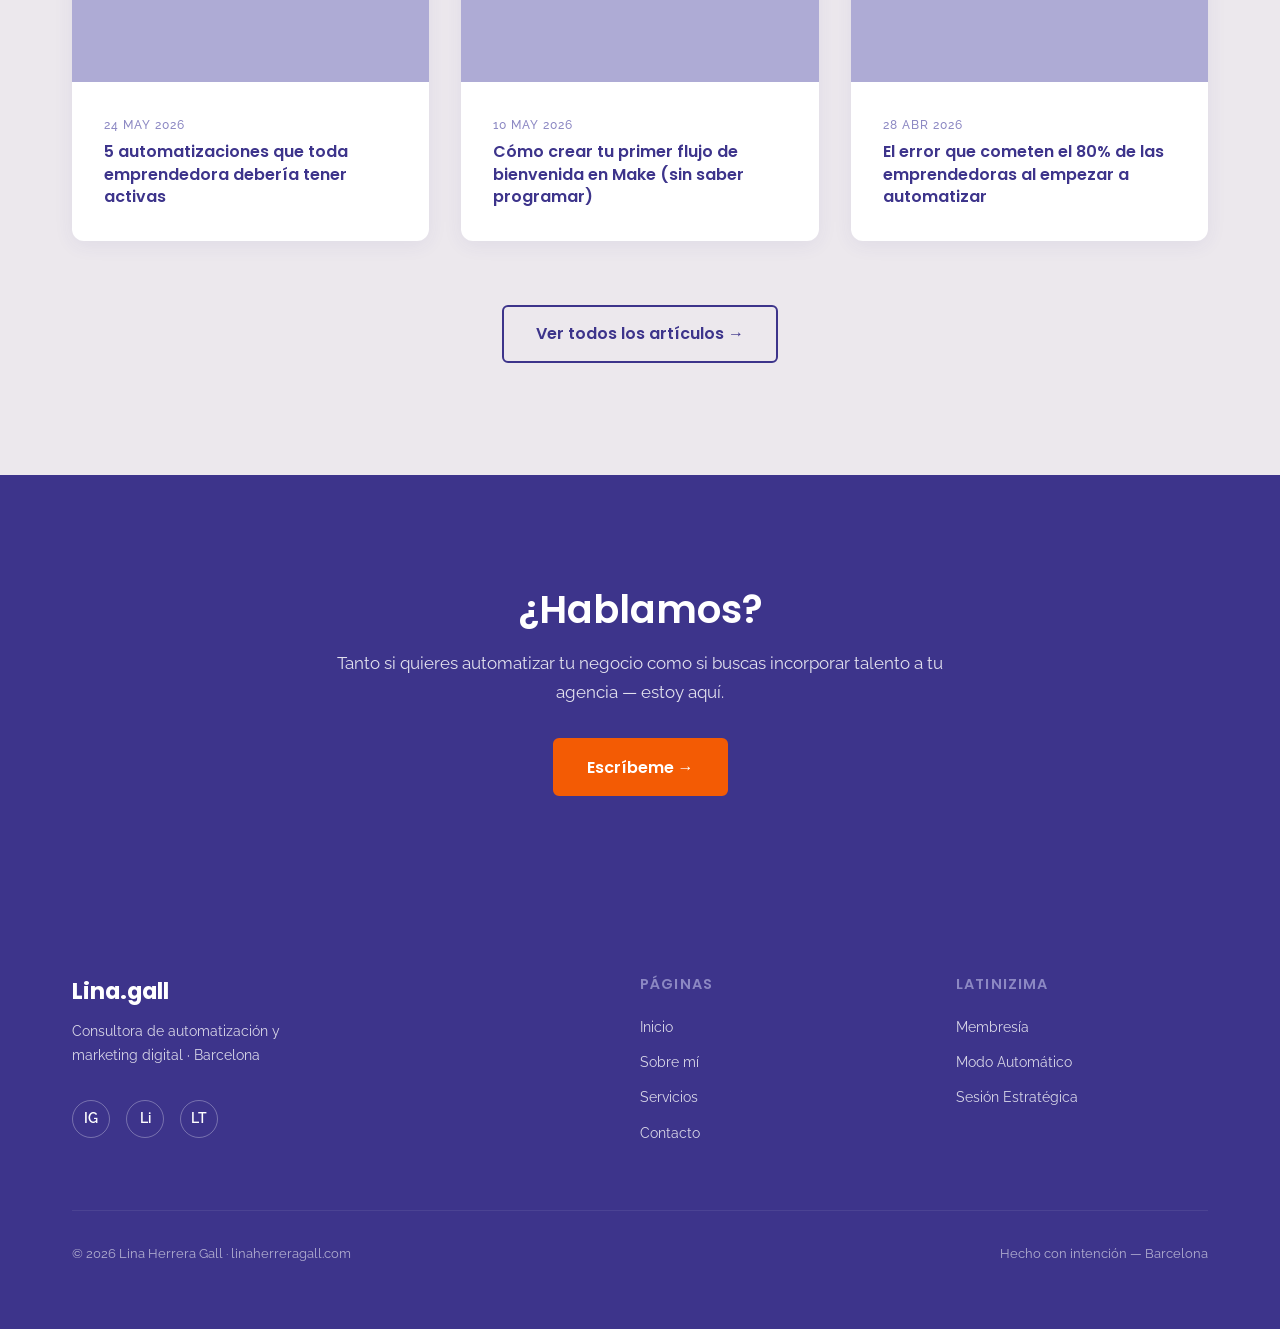
==== commit 175717a4: "Add contacto.html + actualizar links reales en todas las páginas - contacto.html: hero con WhatsApp," ====
--- a/index.html
+++ b/index.html
@@ -301,9 +301,9 @@
           <p class="footer__brand-name">Lina.gall</p>
           <p class="footer__tagline">Consultora de automatización y marketing digital · Barcelona</p>
           <nav class="footer__social" aria-label="Redes sociales">
-            <a href="#" aria-label="Instagram">IG</a>
-            <a href="#" aria-label="LinkedIn">Li</a>
-            <a href="#" aria-label="TikTok">Tk</a>
+            <a href="https://instagram.com/holalinah" target="_blank" rel="noopener" aria-label="Instagram personal @holalinah">IG</a>
+            <a href="https://www.linkedin.com/in/linaherreragall-marketingia/" target="_blank" rel="noopener" aria-label="LinkedIn">Li</a>
+            <a href="https://instagram.com/latinizima" target="_blank" rel="noopener" aria-label="Instagram LATINIZIMA @latinizima">LT</a>
           </nav>
         </div>
 
